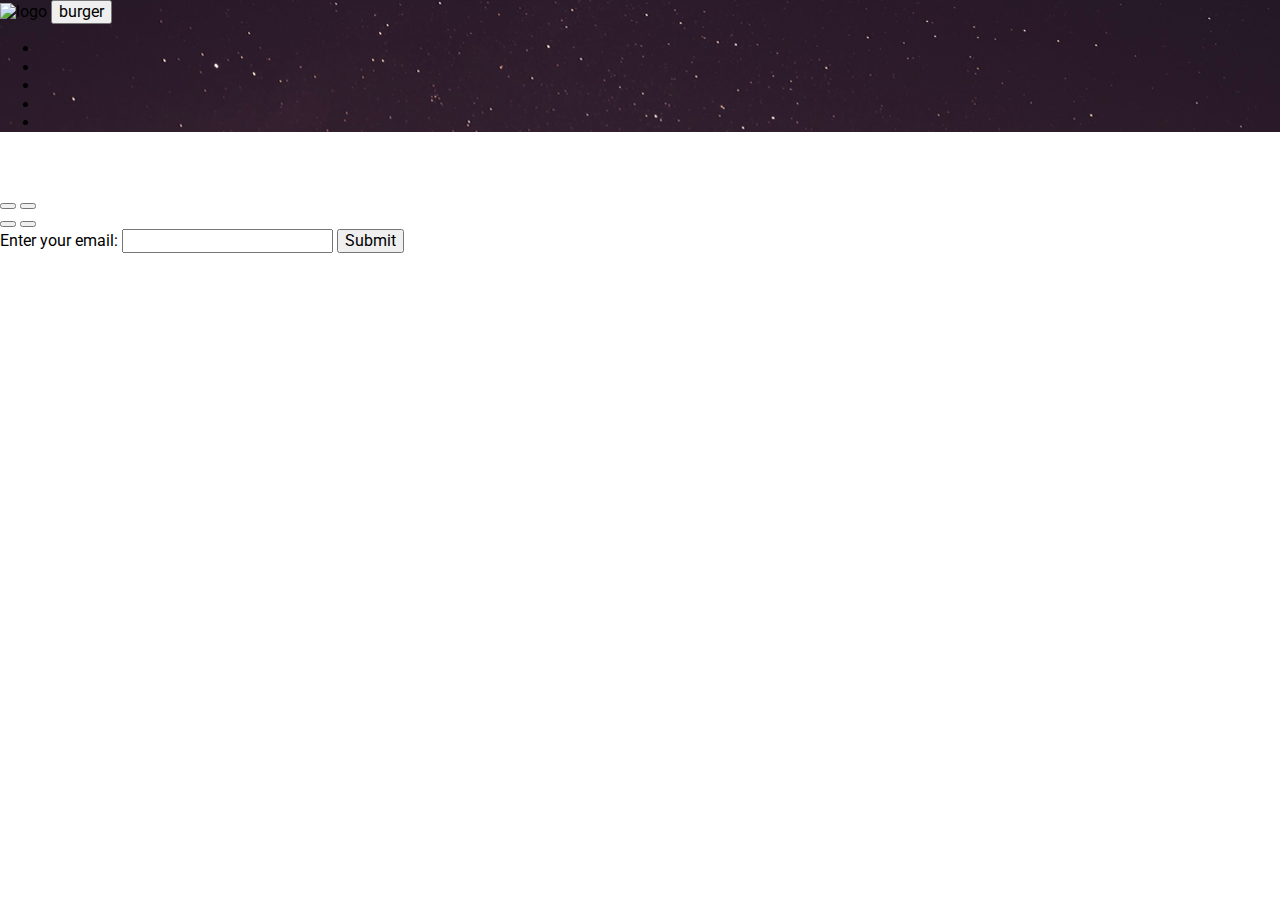
==== index.html @ 17f789bd "Add html; font; css; img" ====
<!DOCTYPE html>
<html lang="en">

<head>
    <meta charset="UTF-8">
    <meta http-equiv="X-UA-Compatible" content="IE=edge">
    <meta name="viewport" content="width=device-width, initial-scale=1.0">
    <title>EXAM Illya</title>
    <link href="https://fonts.googleapis.com/css2?family=Roboto:wght@100;300;400;700;900&display=swap" rel="stylesheet">
    <link rel="stylesheet" href="/css/normalize.css">
    <link rel="stylesheet" href="/css/desktop.css">
    <link rel="stylesheet" href="/css/style.css">
</head>

<body>
    <section class="header">
        <nav class="navigation-header">
            <img src="" alt="logo">
            <button class="button-toggle">burger</button>
            <ul class="menu-header">
                <li class="list-header"></li>
                <li class="list-header"></li>
                <li class="list-header"></li>
                <li class="list-header"></li>
                <li class="list-header"></li>
            </ul>
        </nav>
        <div class="container">
            <h1 class="title-header">

            </h1>
            <p class="prgrf-header">

            </p>
            <a class="button-header" href=""></a>
        </div>
        <div class="society-header">
            <a href=""></a>
            <a href=""></a>
            <a href=""></a>
        </div>
    </section>
    <section class="headphone">
        <div class="container">
            <h2 class="title-container">

            </h2>
            <p class="prgrf-container">

            </p>
            <a class="button-header" href=""></a>
        </div>
    </section>
    <section class="phone">
        <div class="container">
            <div class="col">
                <img class="img-phone" src="" alt="">
            </div>
            <div class="col">
                <h2 class="title-container">

                </h2>
                <p class="prgrf-container prgrf-phone">

                </p>
                <button></button>
                <button></button>
            </div>
        </div>
    </section>
    <section class="bus">
        <div class="container">
            <div class="col-logo">

            </div>
            <div class="colo-img">

            </div>
            <button></button>
            <button></button>
        </div>
    </section>
    <section class="email">
        <div class="container">
            <form action="/action_page.php">
                <label for="email">Enter your email:</label>
                <input type="email" id="email" name="email">
                <input type="submit">
            </form>
        </div>
    </section>
    <section class="download"></section>
    <section class="footer"></section>
</body>

</html>
---- css/style.css ----
* {
    font-family: 'Roboto', sans-serif;
}

.header {
    background-image: url('/foto/header-img/header-bg.png');
}
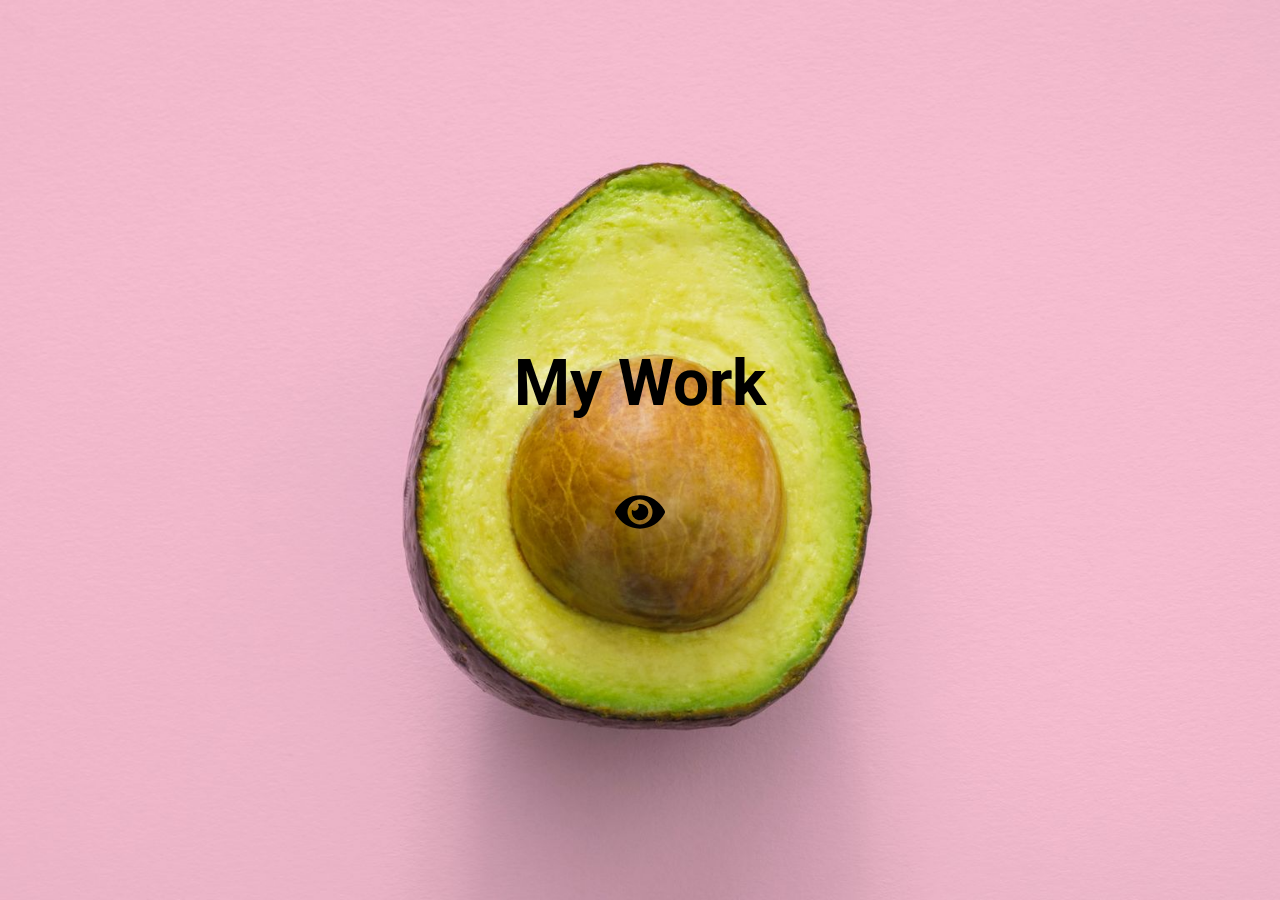
==== commit db7918d8: "home page avacado" ====
--- a/index.html
+++ b/index.html
@@ -5,92 +5,34 @@
     <meta charset="UTF-8">
     <meta http-equiv="X-UA-Compatible" content="IE=edge">
     <meta name="viewport" content="width=device-width, initial-scale=1.0">
-    <title>EXAM Illya</title>
-    <link href="https://fonts.googleapis.com/css2?family=Roboto:wght@100;300;400;700;900&display=swap" rel="stylesheet">
-    <link rel="stylesheet" href="/css/normalize.css">
-    <link rel="stylesheet" href="/css/desktop.css">
+    <title>WORK</title>
+    <link href="https://fonts.googleapis.com/css2?family=Roboto:wght@100;300;400;500;700;900&display=swap"
+        rel="stylesheet">
+    <link rel="stylesheet" href="/css/desctop.css">
     <link rel="stylesheet" href="/css/style.css">
 </head>
 
 <body>
-    <section class="header">
-        <nav class="navigation-header">
-            <img src="" alt="logo">
-            <button class="button-toggle">burger</button>
-            <ul class="menu-header">
-                <li class="list-header"></li>
-                <li class="list-header"></li>
-                <li class="list-header"></li>
-                <li class="list-header"></li>
-                <li class="list-header"></li>
-            </ul>
-        </nav>
+    <section class="page">
         <div class="container">
-            <h1 class="title-header">
-
-            </h1>
-            <p class="prgrf-header">
-
-            </p>
-            <a class="button-header" href=""></a>
-        </div>
-        <div class="society-header">
-            <a href=""></a>
-            <a href=""></a>
-            <a href=""></a>
-        </div>
-    </section>
-    <section class="headphone">
-        <div class="container">
-            <h2 class="title-container">
-
-            </h2>
-            <p class="prgrf-container">
-
-            </p>
-            <a class="button-header" href=""></a>
-        </div>
-    </section>
-    <section class="phone">
-        <div class="container">
-            <div class="col">
-                <img class="img-phone" src="" alt="">
+            <div class="page-title">
+                <h1 class="page-title-text">
+                    My Work
+                </h1>
             </div>
-            <div class="col">
-                <h2 class="title-container">
-
-                </h2>
-                <p class="prgrf-container prgrf-phone">
-
-                </p>
-                <button></button>
-                <button></button>
+            <div class="link">
+                <a class="link-page" href="https://illuminator777.github.io/exam/" target="_blank">
+                    <svg aria-hidden="true" focusable="false" data-prefix="fas" data-icon="eye" width="50" height="50"
+                        class="svg-inline--fa fa-eye fa-w-18" role="img" xmlns="http://www.w3.org/2000/svg"
+                        viewBox="0 0 576 512">
+                        <path fill="currentColor"
+                            d="M572.52 241.4C518.29 135.59 410.93 64 288 64S57.68 135.64 3.48 241.41a32.35 32.35 0 0 0 0 29.19C57.71 376.41 165.07 448 288 448s230.32-71.64 284.52-177.41a32.35 32.35 0 0 0 0-29.19zM288 400a144 144 0 1 1 144-144 143.93 143.93 0 0 1-144 144zm0-240a95.31 95.31 0 0 0-25.31 3.79 47.85 47.85 0 0 1-66.9 66.9A95.78 95.78 0 1 0 288 160z">
+                        </path>
+                    </svg>
+                </a>
             </div>
         </div>
     </section>
-    <section class="bus">
-        <div class="container">
-            <div class="col-logo">
-
-            </div>
-            <div class="colo-img">
-
-            </div>
-            <button></button>
-            <button></button>
-        </div>
-    </section>
-    <section class="email">
-        <div class="container">
-            <form action="/action_page.php">
-                <label for="email">Enter your email:</label>
-                <input type="email" id="email" name="email">
-                <input type="submit">
-            </form>
-        </div>
-    </section>
-    <section class="download"></section>
-    <section class="footer"></section>
 </body>
 
 </html>--- a/css/style.css
+++ b/css/style.css
@@ -1,7 +1,54 @@
 * {
+    margin: 0;
+    padding: 0;
     font-family: 'Roboto', sans-serif;
 }
 
-.header {
-    background-image: url('/foto/header-img/header-bg.png');
+.page {
+    min-height: 100vh;
+    background-image: url('/img-page/bg/bg-avocado.jpg');
+    background-position: center;
+    background-repeat: no-repeat;
+    background-size: cover;
+}
+
+.container {
+    /* display: flex; */
+    width: 90%;
+    position: absolute;
+    top: 50%;
+    left: 50%;
+    transform: translate(-50%, -50%);
+}
+
+.page-title {
+    display: flex;
+    align-items: center;
+    justify-content: center;
+    height: 3rem;
+    padding-bottom: 2rem;
+    font-size: 2rem;
+}
+
+.page-title-text {
+
+}
+
+a {
+    color: inherit;
+    text-decoration: none;
+}
+
+.link {
+    display: flex;
+    justify-content: center;
+}
+
+.link-page {
+    margin-top: 3rem;
+    transition-duration: 0.4s;
+}
+
+.link-page:hover {
+    color: #f0c9cb;
 }